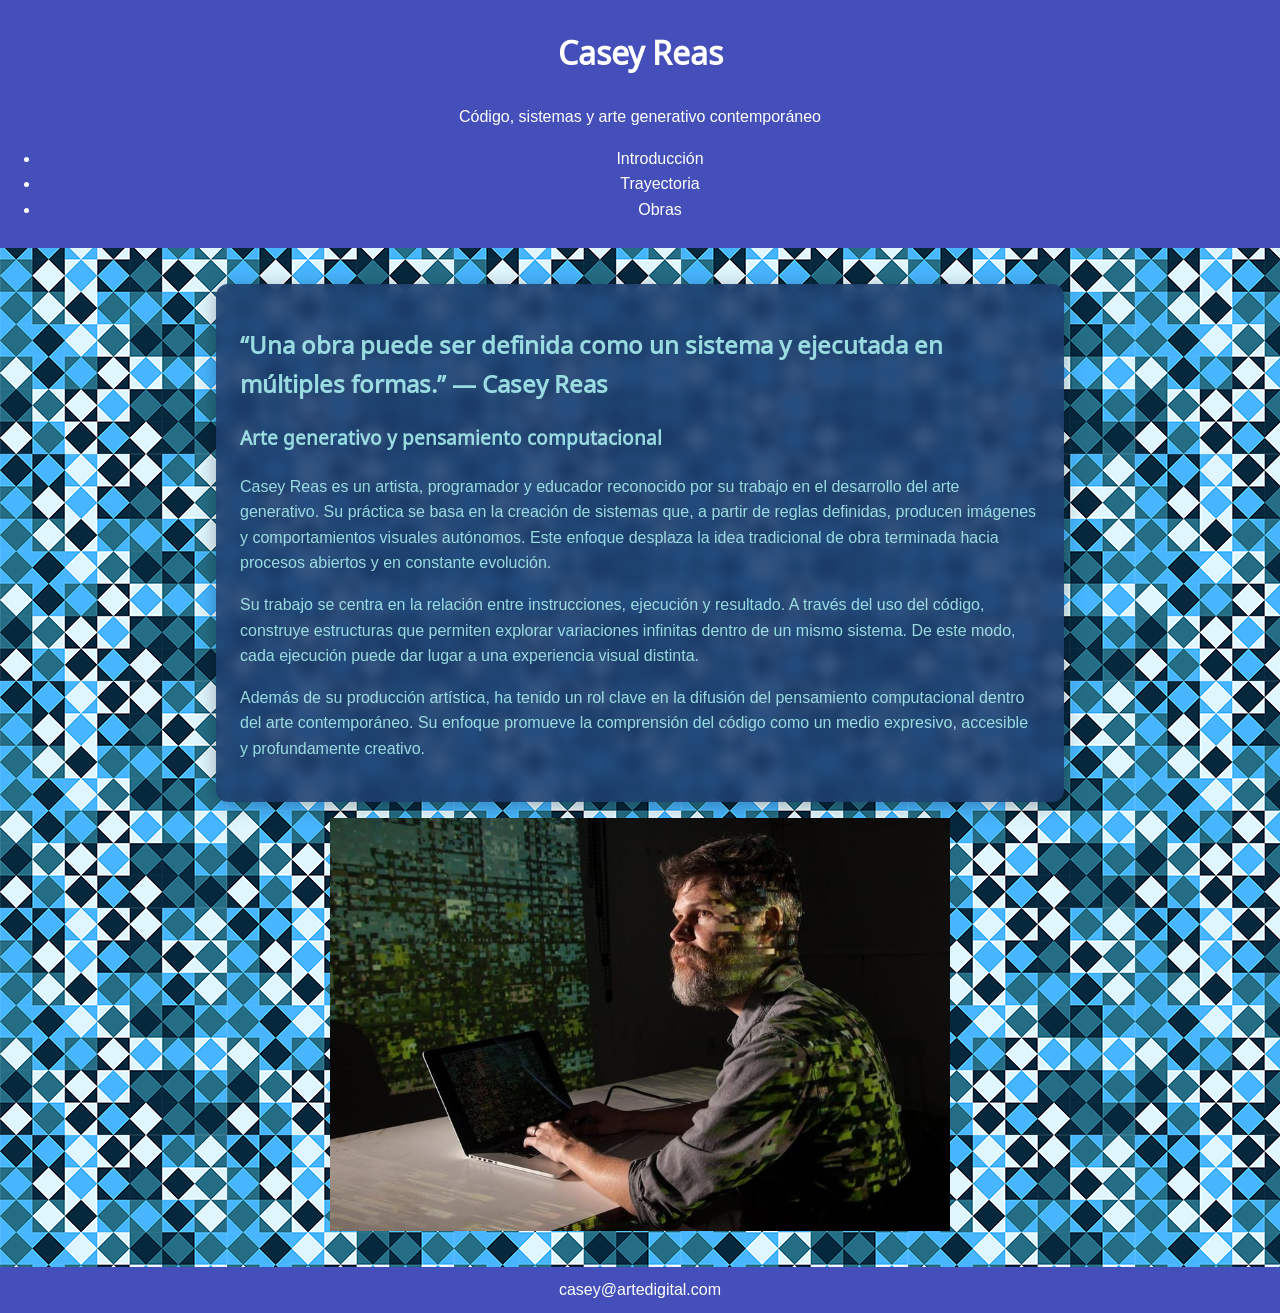
==== index.html @ ed3c77e3 "Add files via upload" ====
<!DOCTYPE html>
<html lang="es">
<head>
    <meta charset="UTF-8">
    <meta name="viewport" content="width=device-width, initial-scale=1.0">
    <title>introduccion</title>
    <link rel="stylesheet" href="css/estilos.css">
<link rel="preconnect" href="https://fonts.googleapis.com">
<link rel="preconnect" href="https://fonts.gstatic.com" crossorigin>
<link href="https://fonts.googleapis.com/css2?family=Indie+Flower&family=Noto+Sans+Khudawadi&display=swap" rel="stylesheet">
</head>
<body>
    <header>
        <h1>Casey Reas</h1>
        <p>Código, sistemas y arte generativo contemporáneo</p>
        <nav>
            <ul>
                <li><a href="index.html">Introducción</a></li>
                <li><a href="trayectoria.html">Trayectoria</a></li>
                <li><a href="obras.html">Obras</a></li>
            </ul>
        </nav>
    </header>

    <main>
        <section id="index">
            <h2>“Una obra puede ser definida como un sistema y ejecutada en múltiples formas.” — Casey Reas</h2>
            <h3>Arte generativo y pensamiento computacional</h3>
            <p>Casey Reas es un artista, programador y educador reconocido por su trabajo en el desarrollo del arte generativo. Su práctica se basa en la creación de sistemas que, a partir de reglas definidas, producen imágenes y comportamientos visuales autónomos. Este enfoque desplaza la idea tradicional de obra terminada hacia procesos abiertos y en constante evolución.</p>
            <p>Su trabajo se centra en la relación entre instrucciones, ejecución y resultado. A través del uso del código, construye estructuras que permiten explorar variaciones infinitas dentro de un mismo sistema. De este modo, cada ejecución puede dar lugar a una experiencia visual distinta.</p>
            <p>Además de su producción artística, ha tenido un rol clave en la difusión del pensamiento computacional dentro del arte contemporáneo. Su enfoque promueve la comprensión del código como un medio expresivo, accesible y profundamente creativo.</p>
        </section>
       <img src="img/reas-1.jpg" alt="rostro de casey reas" style="width: 50%; height:auto;">
    </main>
    <footer>
        <a href="mailto:casey@artedigital.com">casey@artedigital.com</a></footer>
</body> 
</html>
---- css/estilos.css ----
body {
    font-family: Arial, sans-serif;
    line-height: 1.6;
    margin: 0;
    padding: 0;
  background-image: url('fondo.png');
}

header {
    background-color:rgb(68, 79, 185);
    color: #fff;
    padding: 10px 0;
    text-align: center;
}

nav ul li a {
    color: #fff;
    text-decoration: none;
    padding: 0.3rem 0.6rem;
    border-radius: 6px;
    transition: 0.3s;
}

nav ul li a:hover {
    background-color: rgba(255, 255, 255, 0.2);
}

main {
    padding: 20px;
}
section {
    background-color: rgba(30, 62, 110, 0.877);
    color: rgba(182, 255, 251, 0.808);
    padding: 1.5rem;
    margin: 1rem auto;
    max-width: 800px;
    border-radius: 12px;
    backdrop-filter: blur(6px);

}
section {
    box-shadow: 0 4px 20px rgba(0,0,0,0.3);
}
img {
    display: block;
    margin: 1rem auto;
    max-width: 100%;
    height: auto;
}
h1, h2, h3 {
    font-family: "Noto Sans Khudawadi", sans-serif;
}
iframe {
    display: block;
    margin: 2rem auto;
    max-width: 100%;
}
footer {
    background: rgb(68, 79, 185);
    color: #fff;
    text-align: center;
    padding: 10px 0;
}

footer a {
    color: #fff;
    text-decoration: none;
}
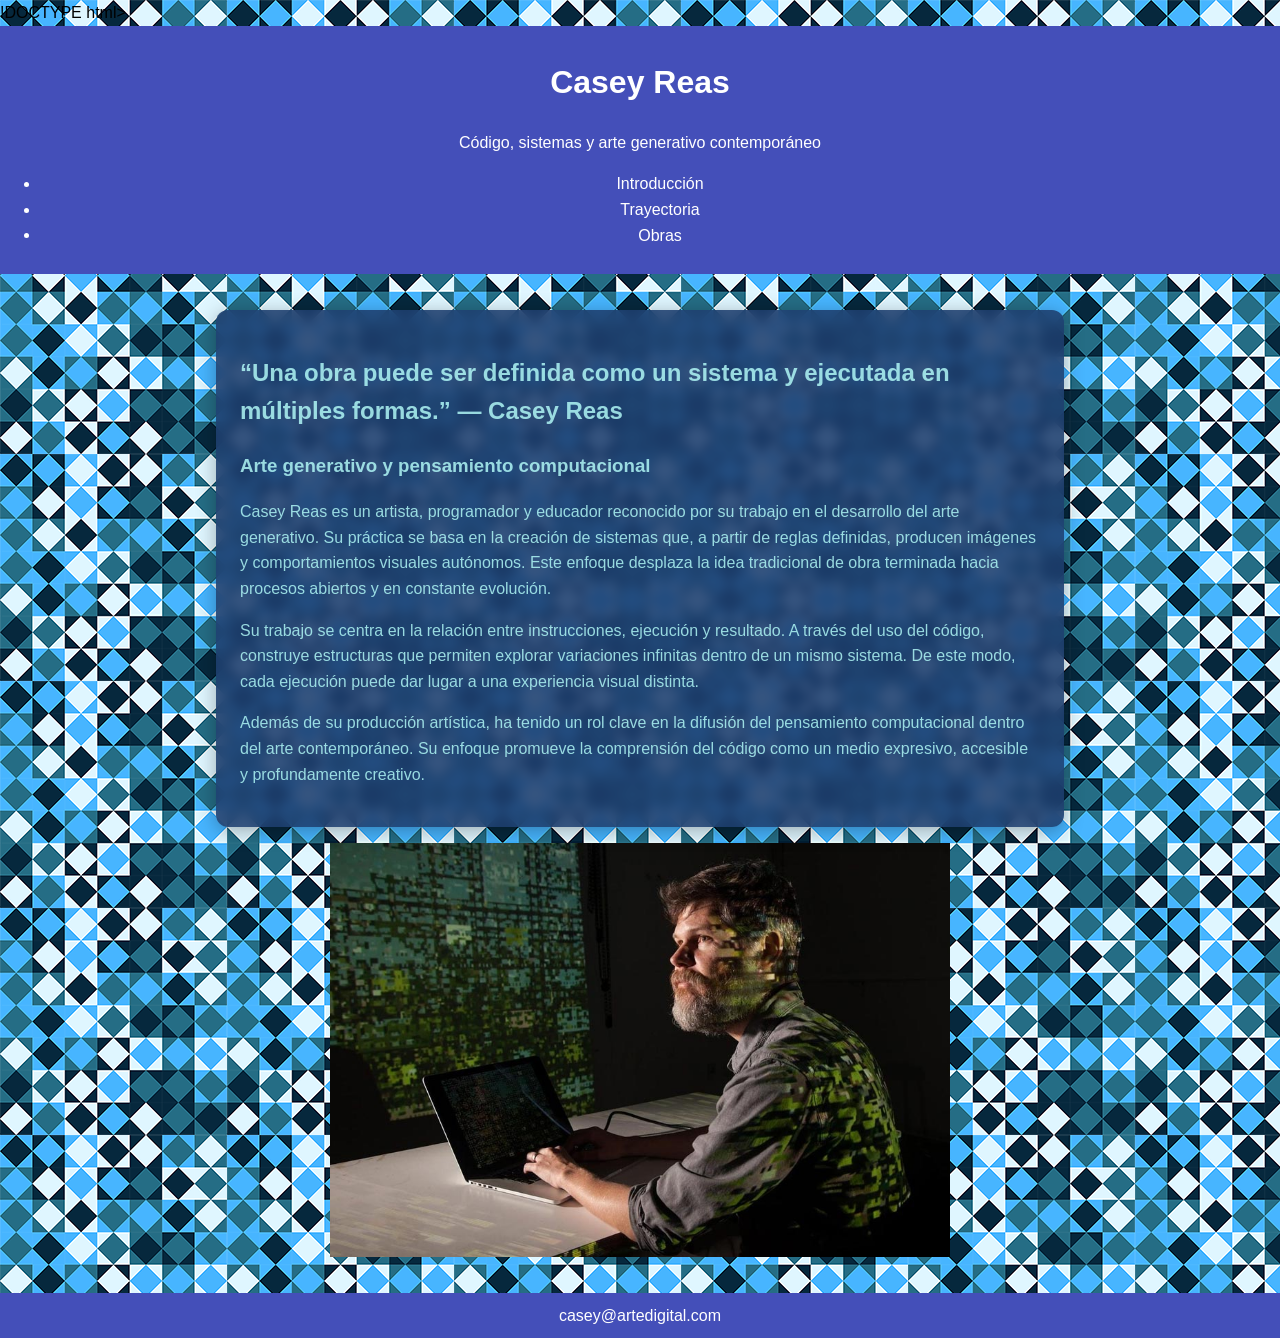
==== commit 361e594d: "Update HTML structure and change font family" ====
--- a/index.html
+++ b/index.html
@@ -1,13 +1,11 @@
-<!DOCTYPE html>
+!DOCTYPE html>
 <html lang="es">
 <head>
     <meta charset="UTF-8">
     <meta name="viewport" content="width=device-width, initial-scale=1.0">
     <title>introduccion</title>
     <link rel="stylesheet" href="css/estilos.css">
-<link rel="preconnect" href="https://fonts.googleapis.com">
-<link rel="preconnect" href="https://fonts.gstatic.com" crossorigin>
-<link href="https://fonts.googleapis.com/css2?family=Indie+Flower&family=Noto+Sans+Khudawadi&display=swap" rel="stylesheet">
+<link href="https://fonts.googleapis.com/css2?family=Arvo:wght@400;700&display=swap" rel="stylesheet">
 </head>
 <body>
     <header>
@@ -35,4 +33,4 @@
     <footer>
         <a href="mailto:casey@artedigital.com">casey@artedigital.com</a></footer>
 </body> 
-</html>+</html>
